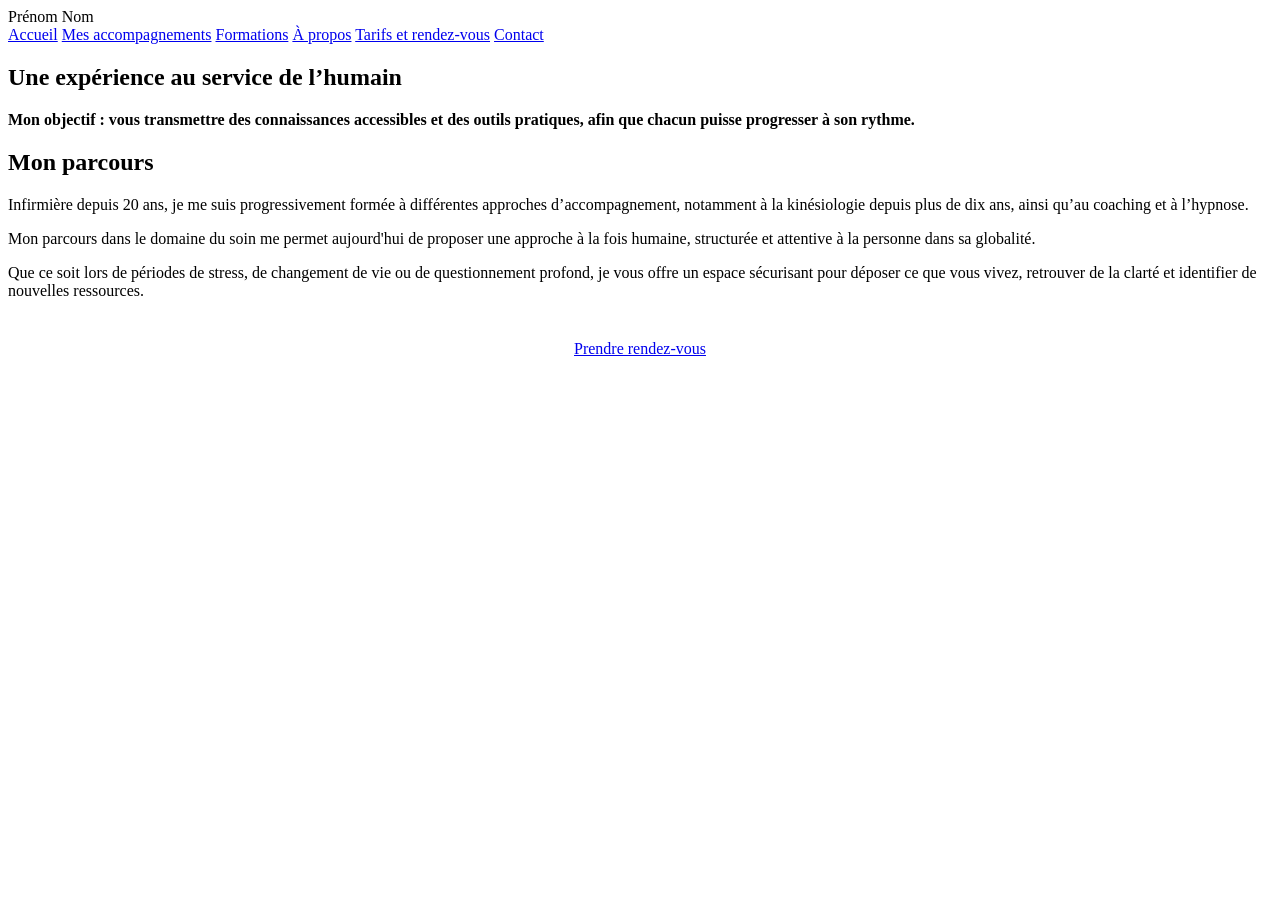
==== a-propos.html @ 7a4c95a4 "Add files via upload" ====
<!DOCTYPE html>
<html lang="fr">
<head>
    <meta charset="UTF-8">
    <meta name="viewport" content="width=device-width, initial-scale=1.0">
    <title>À propos - Coach de Vie</title>
    <link rel="stylesheet" href="style.css">
</head>
<body>

    <!-- MENU DE NAVIGATION -->
    <header>
        <div class="logo">Prénom Nom</div>
        <nav>
            <a href="index.html">Accueil</a>
            <a href="accompagnements.html">Mes accompagnements</a>
            <a href="formations.html">Formations</a>
            <a href="a-propos.html">À propos</a>
            <a href="tarifs-rdv.html">Tarifs et rendez-vous</a>
            <a href="contact.html">Contact</a>
        </nav>
    </header>

    <!-- CONTENU À PROPOS -->
    <section class="hero">
        <h1>Une expérience au service de l’humain</h1>
        <p><strong>Mon objectif : vous transmettre des connaissances accessibles et des outils pratiques, afin que chacun puisse progresser à son rythme.</strong></p>
    </section>

    <div class="fond-alterne">
        <section>
            <h2>Mon parcours</h2>
            <p>Infirmière depuis 20 ans, je me suis progressivement formée à différentes approches d’accompagnement, notamment à la kinésiologie depuis plus de dix ans, ainsi qu’au coaching et à l’hypnose.</p>
            <p>Mon parcours dans le domaine du soin me permet aujourd'hui de proposer une approche à la fois humaine, structurée et attentive à la personne dans sa globalité.</p>
            <p>Que ce soit lors de périodes de stress, de changement de vie ou de questionnement profond, je vous offre un espace sécurisant pour déposer ce que vous vivez, retrouver de la clarté et identifier de nouvelles ressources.</p>
            
            <div style="text-align: center; margin-top: 40px;">
                <a href="tarifs-rdv.html" class="btn-primaire">Prendre rendez-vous</a>
            </div>
        </section>
    </div>

</body>
</html>
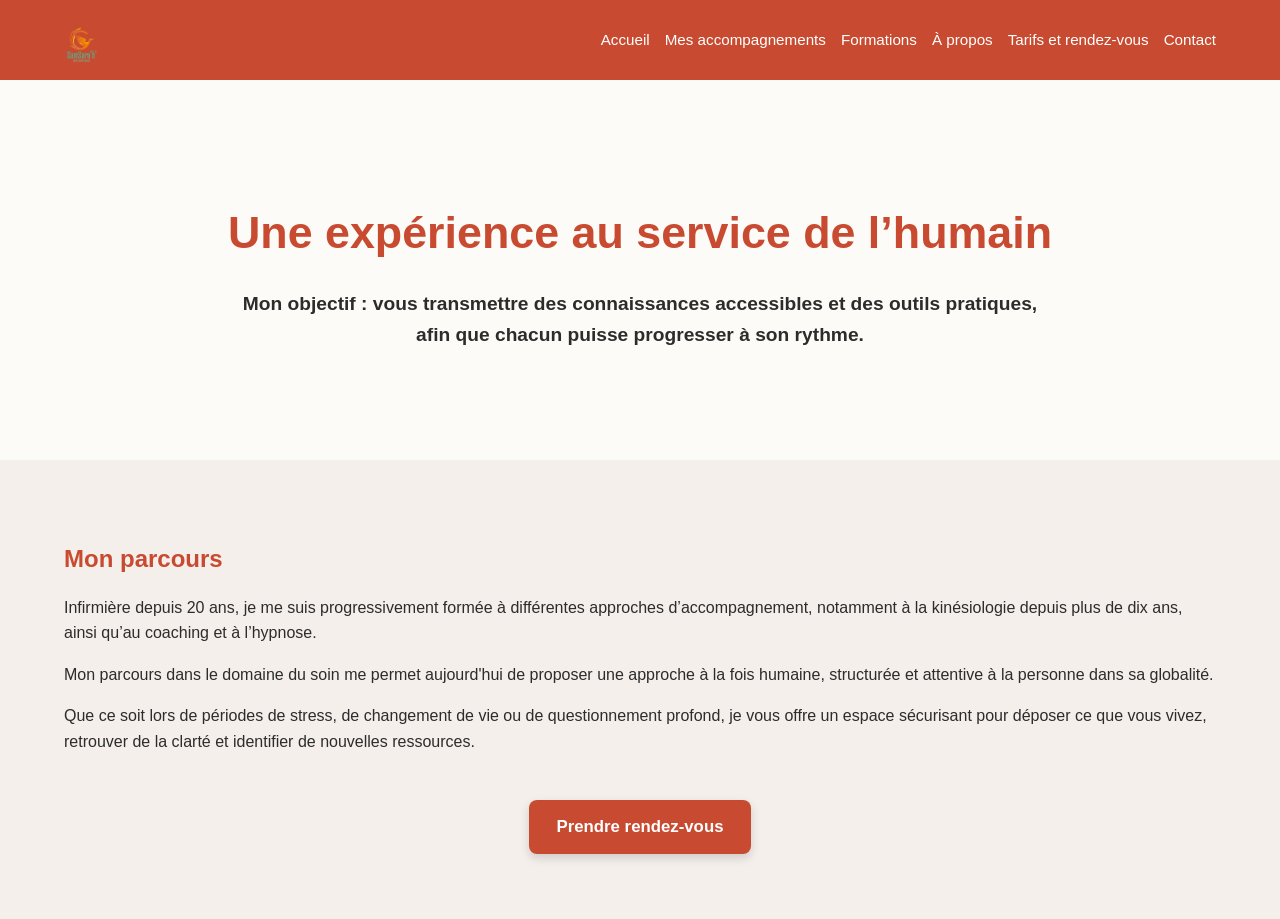
==== commit 25cef71d: "Update a-propos.html" ====
--- a/a-propos.html
+++ b/a-propos.html
@@ -10,7 +10,11 @@
 
     <!-- MENU DE NAVIGATION -->
     <header>
-        <div class="logo">Prénom Nom</div>
+        <div class="logo">
+            <a href="index.html">
+                <img src="logo.png" alt="SamSara'h' Développement" style="height: 50px; vertical-align: middle;">
+            </a>
+        </div>
         <nav>
             <a href="index.html">Accueil</a>
             <a href="accompagnements.html">Mes accompagnements</a>
@@ -41,4 +45,4 @@
     </div>
 
 </body>
-</html>+</html>
--- a/style.css
+++ b/style.css
@@ -0,0 +1,114 @@
+/* --- PALETTE DE COULEURS --- */
+/* --- CHARTE GRAPHIQUE SAMBARA'H DÉVELOPPEMENT --- */
+:root {
+    --fond-clair: #FDFBF7;        /* Blanc cassé chaleureux */
+    --texte-principal: #2C2C2C;   /* Gris foncé très lisible */
+    
+    /* Couleurs issues de vos logos */
+    --rouge-sombre: #C84B31;      /* Rouge/Orange brique (Le rouge du phénix) */
+    --orange-vif: #ED7E5C;        /* L'orangé chaleureux principal */
+    --vert-menthe: #2A9D8F;       /* Vert émeraude/menthe (Infirmière/Addictologie) */
+    --vert-clair: #629460;        /* Vert doux (Coaching) */
+    
+    --fond-section: #F4EFEB;      /* Beige léger pour alterner les blocs */
+}
+
+/* --- BASE --- */
+body {
+    font-family: 'Segoe UI', Tahoma, Geneva, Verdana, sans-serif;
+    color: var(--texte-principal);
+    background-color: var(--fond-clair);
+    margin: 0;
+    padding: 0;
+    line-height: 1.6;
+}
+
+h1, h2, h3 { color: var(--rouge-sombre); margin-bottom: 1rem; }
+a { text-decoration: none; }
+
+/* --- BOUTONS --- */
+.btn-primaire {
+    display: inline-block;
+    background-color: var(--rouge-sombre); /* On utilise le rouge sombre pour un fort contraste */
+    color: white;
+    padding: 14px 28px; /* Un tout petit peu plus grand pour attirer le regard */
+    border-radius: 8px;
+    font-weight: bold;
+    font-size: 1.05rem;
+    box-shadow: 0 4px 10px rgba(0,0,0,0.15); /* Une ombre portée pour le faire "ressortir" du fond */
+    transition: all 0.3s ease;
+    margin: 5px;
+}
+
+.btn-primaire:hover {
+    background-color: var(--orange-vif); /* Au survol, il devient lumineux avec ton bel orangé */
+    transform: translateY(-2px); /* Il fait un petit effet "saut" vers le haut très élégant */
+    box-shadow: 0 6px 15px rgba(0,0,0,0.2);
+}
+
+.btn-secondaire {
+    display: inline-block;
+    background-color: transparent;
+    color: var(--rouge-sombre);
+    padding: 12px 24px;
+    border: 2px solid var(--rouge-sombre);
+    border-radius: 8px;
+    font-weight: bold;
+    transition: all 0.3s ease;
+    margin: 5px;
+}
+
+.btn-secondaire:hover {
+    background-color: var(--rouge-sombre);
+    color: white;
+    transform: translateY(-2px);
+}
+
+/* --- EN-TÊTE / MENU --- */
+header {
+    background-color: var(--rouge-sombre);
+    padding: 15px 5%;
+    display: flex;
+    justify-content: space-between;
+    align-items: center;
+    flex-wrap: wrap;
+}
+.logo { color: white; font-size: 1.5rem; font-weight: bold; }
+nav { display: flex; flex-wrap: wrap; gap: 15px; }
+nav a { color: white; font-size: 0.95rem; transition: color 0.3s; }
+nav a:hover { color: var(--orange-terracotta); }
+
+/* --- SECTIONS GLOBALES --- */
+section {
+    padding: 60px 5%;
+    max-width: 1200px;
+    margin: 0 auto;
+}
+.fond-alterne { background-color: var(--fond-section); max-width: 100%; }
+
+/* --- BANDEAU PRINCIPAL (HERO) --- */
+.hero { text-align: center; padding: 80px 5%; }
+.hero h1 { font-size: 2.8rem; margin-bottom: 20px; }
+.hero p { font-size: 1.2rem; max-width: 800px; margin: 0 auto 30px auto; }
+
+/* --- GRILLES (SERVICES ET ÉTAPES) --- */
+.grille-3 {
+    display: grid;
+    grid-template-columns: repeat(auto-fit, minmax(300px, 1fr));
+    gap: 30px;
+    margin-top: 30px;
+}
+.carte {
+    background: white;
+    padding: 25px;
+    border-radius: 10px;
+    box-shadow: 0 4px 6px rgba(0,0,0,0.05);
+    border-top: 4px solid var(--orange-terracotta);
+}
+
+/* --- ADAPTATION MOBILE --- */
+@media (max-width: 768px) {
+    header { flex-direction: column; text-align: center; }
+    nav { justify-content: center; margin-top: 15px; }
+    .hero h1 { font-size: 2rem; }
+}
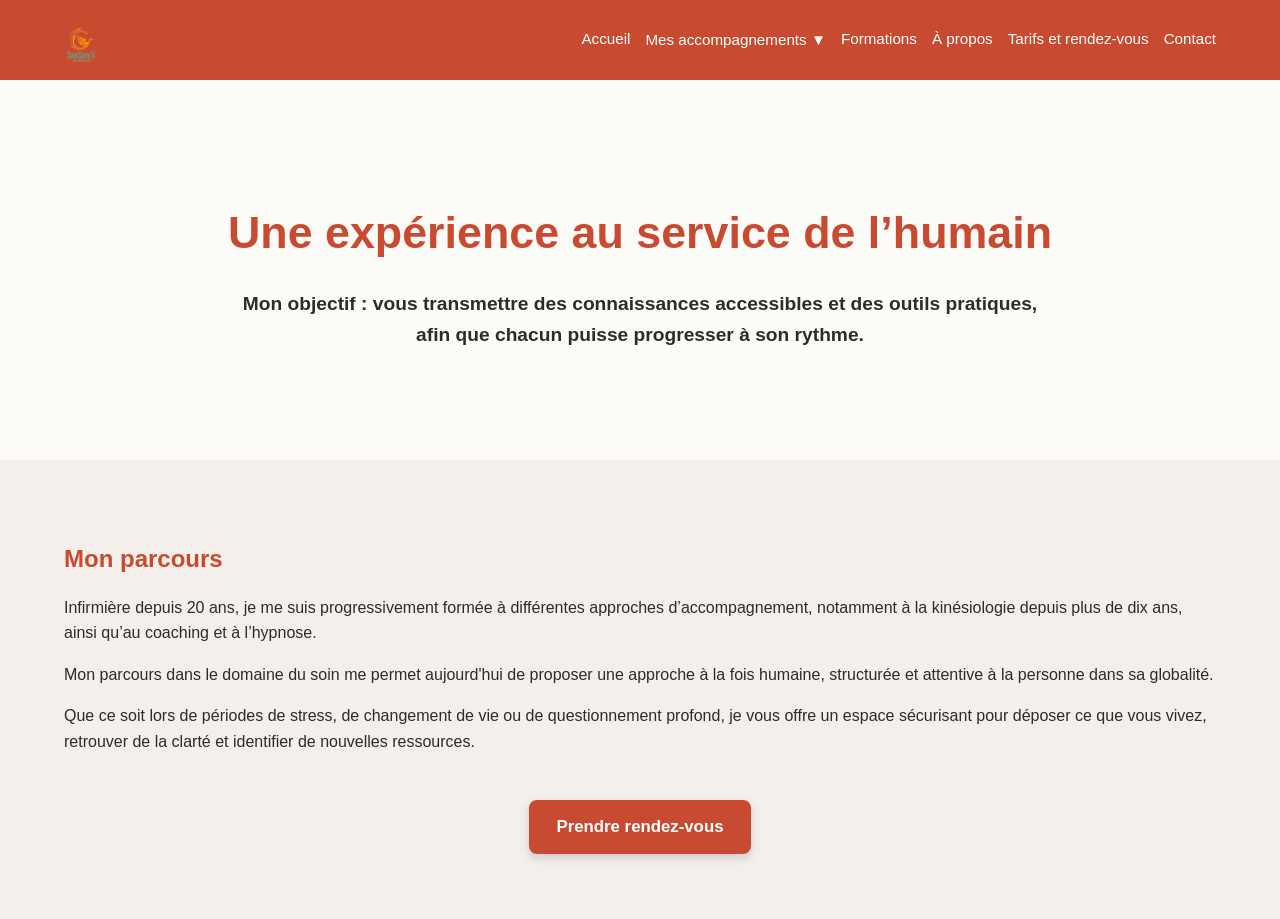
==== commit 152bc97f: "Update a-propos.html" ====
--- a/a-propos.html
+++ b/a-propos.html
@@ -16,13 +16,23 @@
             </a>
         </div>
         <nav>
-            <a href="index.html">Accueil</a>
-            <a href="accompagnements.html">Mes accompagnements</a>
-            <a href="formations.html">Formations</a>
-            <a href="a-propos.html">À propos</a>
-            <a href="tarifs-rdv.html">Tarifs et rendez-vous</a>
-            <a href="contact.html">Contact</a>
-        </nav>
+    <a href="index.html">Accueil</a>
+    
+    <!-- MENU DÉROULANT -->
+    <div class="menu-deroulant">
+        <a href="accompagnements.html" class="lien-principal">Mes accompagnements ▼</a>
+        <div class="sous-menu">
+            <a href="accompagnements.html#kinesiologie">Kinésiologie</a>
+            <a href="accompagnements.html#coaching">Coaching</a>
+            <a href="accompagnements.html#hypnose">Hypnose</a>
+        </div>
+    </div>
+
+    <a href="formations.html">Formations</a>
+    <a href="a-propos.html">À propos</a>
+    <a href="tarifs-rdv.html">Tarifs et rendez-vous</a>
+    <a href="contact.html">Contact</a>
+</nav>
     </header>
 
     <!-- CONTENU À PROPOS -->
--- a/style.css
+++ b/style.css
@@ -111,4 +111,40 @@
     header { flex-direction: column; text-align: center; }
     nav { justify-content: center; margin-top: 15px; }
     .hero h1 { font-size: 2rem; }
-}+}
+/* --- MENU DÉROULANT --- */
+.menu-deroulant {
+    position: relative;
+    display: inline-block;
+}
+
+.sous-menu {
+    display: none; /* Caché par défaut */
+    position: absolute;
+    background-color: var(--rouge-sombre);
+    min-width: 180px;
+    box-shadow: 0px 8px 16px rgba(0,0,0,0.2);
+    border-radius: 6px;
+    z-index: 1;
+    top: 100%;
+    left: 0;
+    padding: 10px 0;
+}
+
+.sous-menu a {
+    color: white;
+    padding: 8px 15px;
+    display: block;
+    text-align: left;
+    font-size: 0.9rem;
+}
+
+.sous-menu a:hover {
+    background-color: var(--orange-vif);
+    color: white;
+}
+
+/* Afficher le menu au survol de la souris */
+.menu-deroulant:hover .sous-menu {
+    display: block;
+}
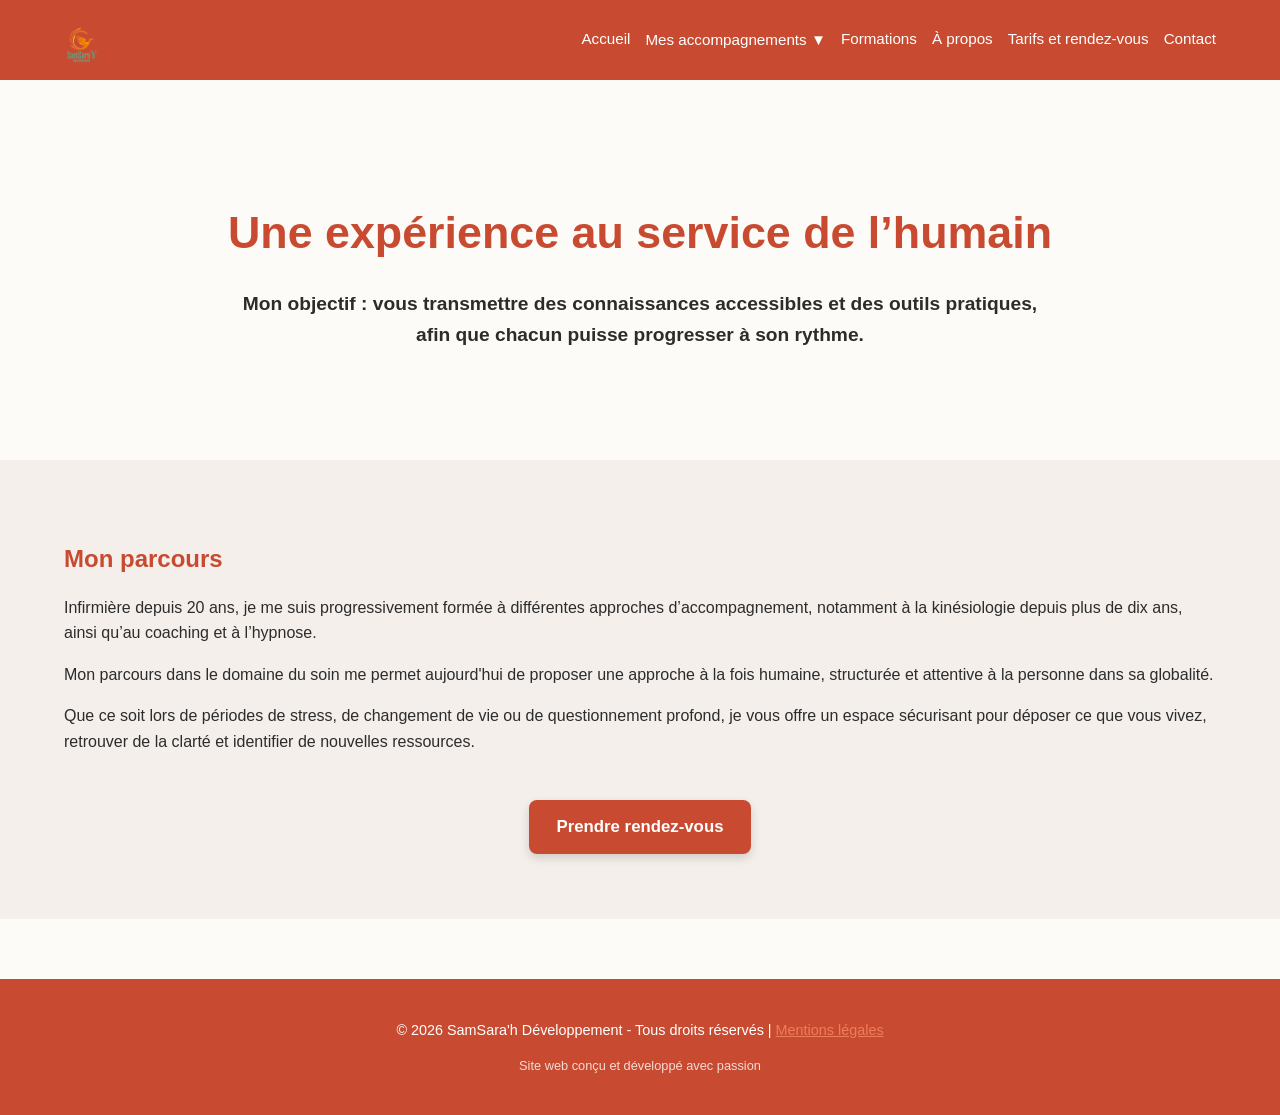
==== commit 8c75adea: "Update a-propos.html" ====
--- a/a-propos.html
+++ b/a-propos.html
@@ -22,9 +22,9 @@
     <div class="menu-deroulant">
         <a href="accompagnements.html" class="lien-principal">Mes accompagnements ▼</a>
         <div class="sous-menu">
-            <a href="accompagnements.html#kinesiologie">Kinésiologie</a>
-            <a href="accompagnements.html#coaching">Coaching</a>
-            <a href="accompagnements.html#hypnose">Hypnose</a>
+            <a href="kinesiologie.html">Kinésiologie</a>
+            <a href="coaching.html">Coaching</a>
+            <a href="hypnose.html">Hypnose</a>
         </div>
     </div>
 
@@ -54,5 +54,11 @@
         </section>
     </div>
 
+    <!-- PIED DE PAGE -->
+    <footer>
+        <p>© 2026 SamSara'h Développement - Tous droits réservés | <a href="mentions-legales.html">Mentions légales</a></p>
+        <p style="font-size: 0.8rem; opacity: 0.8; margin-top: 5px;">Site web conçu et développé avec passion</p>
+    </footer>
+
 </body>
 </html>
--- a/style.css
+++ b/style.css
@@ -148,3 +148,21 @@
 .menu-deroulant:hover .sous-menu {
     display: block;
 }
+/* --- PIED DE PAGE (FOOTER) --- */
+footer {
+    background-color: var(--rouge-sombre);
+    color: white;
+    text-align: center;
+    padding: 25px 5%;
+    margin-top: 60px;
+    font-size: 0.9rem;
+}
+
+footer a {
+    color: var(--orange-vif);
+    text-decoration: underline;
+}
+
+footer a:hover {
+    color: white;
+}
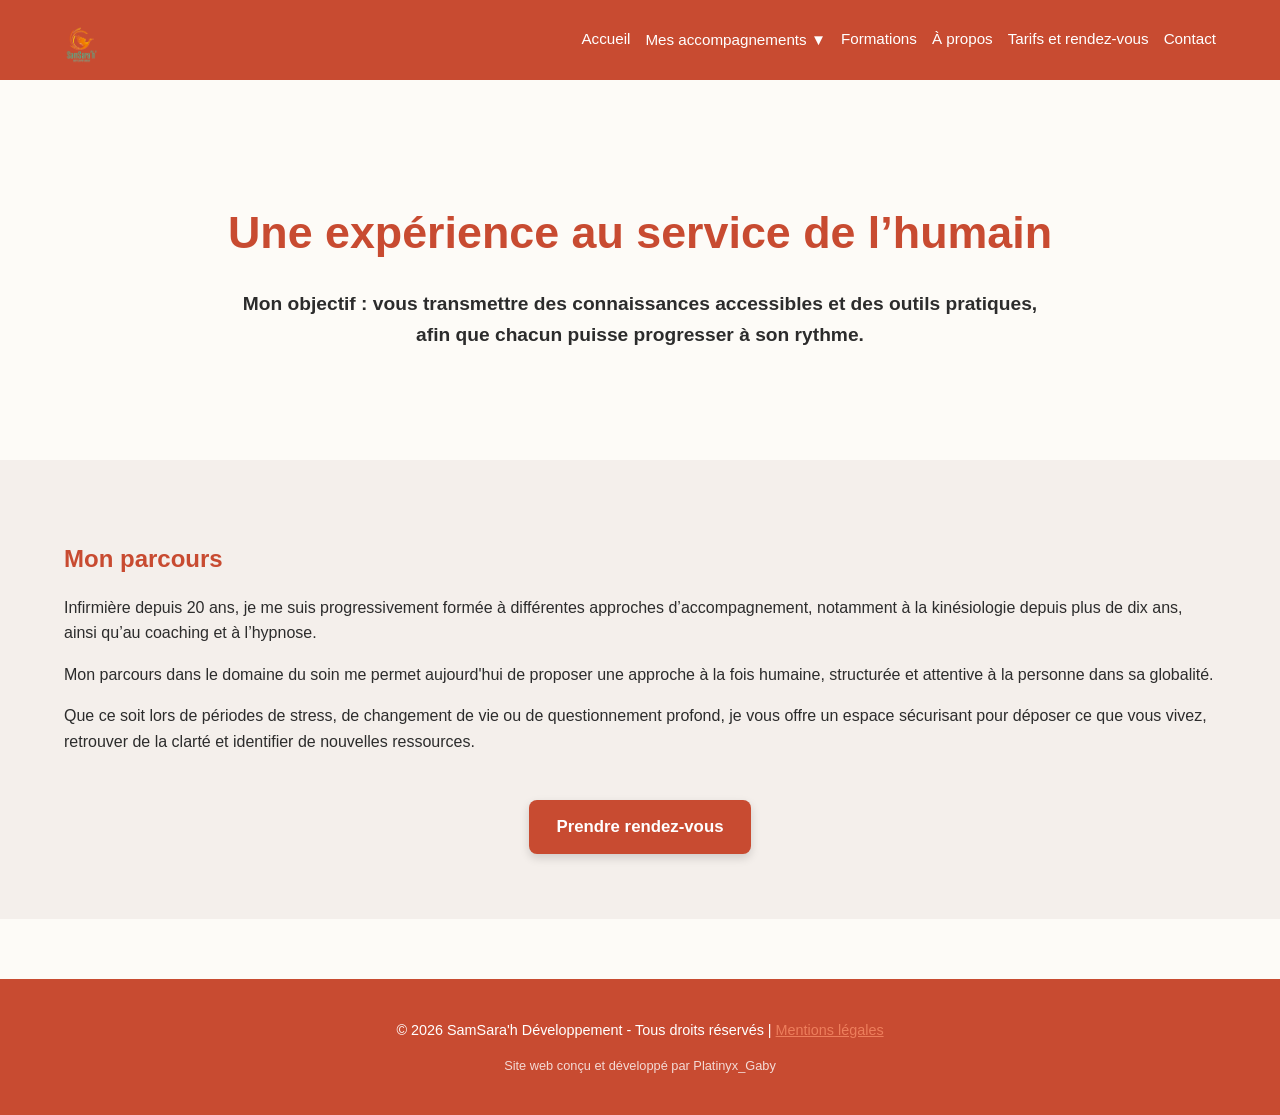
==== commit 926ad0b6: "Update a-propos.html" ====
--- a/a-propos.html
+++ b/a-propos.html
@@ -55,9 +55,9 @@
     </div>
 
     <!-- PIED DE PAGE -->
-    <footer>
+   <footer>
         <p>© 2026 SamSara'h Développement - Tous droits réservés | <a href="mentions-legales.html">Mentions légales</a></p>
-        <p style="font-size: 0.8rem; opacity: 0.8; margin-top: 5px;">Site web conçu et développé avec passion</p>
+        <p style="font-size: 0.8rem; opacity: 0.8; margin-top: 5px;">Site web conçu et développé par Platinyx_Gaby</p>
     </footer>
 
 </body>
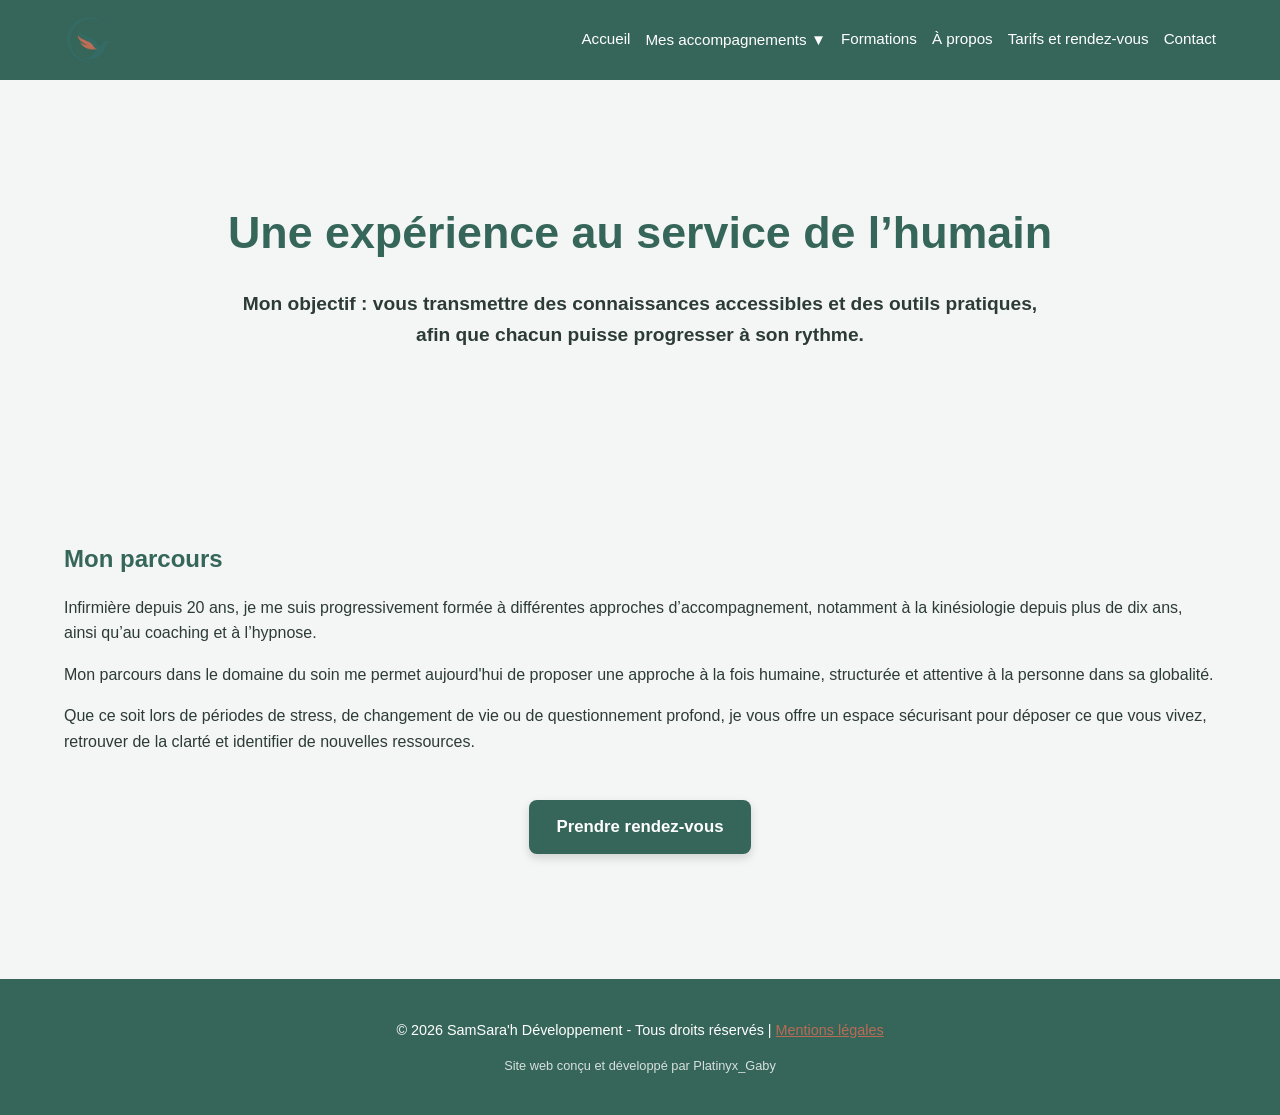
==== commit a18ffa10: "Add files via upload" ====
--- a/a-propos.html
+++ b/a-propos.html
@@ -41,7 +41,7 @@
         <p><strong>Mon objectif : vous transmettre des connaissances accessibles et des outils pratiques, afin que chacun puisse progresser à son rythme.</strong></p>
     </section>
 
-    <div class="fond-alterne">
+    <div class="--fond-clair">
         <section>
             <h2>Mon parcours</h2>
             <p>Infirmière depuis 20 ans, je me suis progressivement formée à différentes approches d’accompagnement, notamment à la kinésiologie depuis plus de dix ans, ainsi qu’au coaching et à l’hypnose.</p>
--- a/style.css
+++ b/style.css
@@ -1,16 +1,11 @@
 /* --- PALETTE DE COULEURS --- */
 /* --- CHARTE GRAPHIQUE SAMBARA'H DÉVELOPPEMENT --- */
+/* --- VARIABLES DE COULEURS (Nouvelle Charte) --- */
 :root {
-    --fond-clair: #FDFBF7;        /* Blanc cassé chaleureux */
-    --texte-principal: #2C2C2C;   /* Gris foncé très lisible */
-    
-    /* Couleurs issues de vos logos */
-    --rouge-sombre: #C84B31;      /* Rouge/Orange brique (Le rouge du phénix) */
-    --orange-vif: #ED7E5C;        /* L'orangé chaleureux principal */
-    --vert-menthe: #2A9D8F;       /* Vert émeraude/menthe (Infirmière/Addictologie) */
-    --vert-clair: #629460;        /* Vert doux (Coaching) */
-    
-    --fond-section: #F4EFEB;      /* Beige léger pour alterner les blocs */
+    --vert-sauge: #36665a;    /* Vert profond du corps de l'oiseau */
+    --terre-cuite: #b96c55;   /* Couleur cuivrée de l'aile */
+    --fond-clair: #f4f6f5;    /* Un blanc très légèrement teinté de vert pour adoucir */
+    --texte-principal: #2d3b37; /* Un gris-vert très foncé pour un texte plus doux que le noir pur */
 }
 
 /* --- BASE --- */
@@ -23,13 +18,13 @@
     line-height: 1.6;
 }
 
-h1, h2, h3 { color: var(--rouge-sombre); margin-bottom: 1rem; }
+h1, h2, h3 { color: var(--vert-sauge); margin-bottom: 1rem; }
 a { text-decoration: none; }
 
 /* --- BOUTONS --- */
 .btn-primaire {
     display: inline-block;
-    background-color: var(--rouge-sombre); /* On utilise le rouge sombre pour un fort contraste */
+    background-color: var(--vert-sauge); /* On utilise le rouge sombre pour un fort contraste */
     color: white;
     padding: 14px 28px; /* Un tout petit peu plus grand pour attirer le regard */
     border-radius: 8px;
@@ -41,7 +36,7 @@
 }
 
 .btn-primaire:hover {
-    background-color: var(--orange-vif); /* Au survol, il devient lumineux avec ton bel orangé */
+    background-color: var(--terre-cuite); /* Au survol, il devient lumineux avec ton bel orangé */
     transform: translateY(-2px); /* Il fait un petit effet "saut" vers le haut très élégant */
     box-shadow: 0 6px 15px rgba(0,0,0,0.2);
 }
@@ -49,9 +44,9 @@
 .btn-secondaire {
     display: inline-block;
     background-color: transparent;
-    color: var(--rouge-sombre);
+    color: var(--vert-sauge);
     padding: 12px 24px;
-    border: 2px solid var(--rouge-sombre);
+    border: 2px solid var(--vert-sauge);
     border-radius: 8px;
     font-weight: bold;
     transition: all 0.3s ease;
@@ -59,14 +54,14 @@
 }
 
 .btn-secondaire:hover {
-    background-color: var(--rouge-sombre);
+    background-color: var(--vert-sauge);
     color: white;
     transform: translateY(-2px);
 }
 
 /* --- EN-TÊTE / MENU --- */
 header {
-    background-color: var(--rouge-sombre);
+    background-color: var(--vert-sauge);
     padding: 15px 5%;
     display: flex;
     justify-content: space-between;
@@ -84,7 +79,7 @@
     max-width: 1200px;
     margin: 0 auto;
 }
-.fond-alterne { background-color: var(--fond-section); max-width: 100%; }
+.--fond-clair { background-color: var(--fond-clair); max-width: 100%; }
 
 /* --- BANDEAU PRINCIPAL (HERO) --- */
 .hero { text-align: center; padding: 80px 5%; }
@@ -121,7 +116,7 @@
 .sous-menu {
     display: none; /* Caché par défaut */
     position: absolute;
-    background-color: var(--rouge-sombre);
+    background-color: var(--vert-sauge);
     min-width: 180px;
     box-shadow: 0px 8px 16px rgba(0,0,0,0.2);
     border-radius: 6px;
@@ -140,7 +135,7 @@
 }
 
 .sous-menu a:hover {
-    background-color: var(--orange-vif);
+    background-color: var(--terre-cuite);
     color: white;
 }
 
@@ -150,7 +145,7 @@
 }
 /* --- PIED DE PAGE (FOOTER) --- */
 footer {
-    background-color: var(--rouge-sombre);
+    background-color: var(--vert-sauge);
     color: white;
     text-align: center;
     padding: 25px 5%;
@@ -159,10 +154,64 @@
 }
 
 footer a {
-    color: var(--orange-vif);
+    color: var(--terre-cuite);
     text-decoration: underline;
 }
 
 footer a:hover {
     color: white;
 }
+/* ========================================= */
+/*   ROUE INTERACTIVE - CORRECTION FINALE    */
+/* ========================================= */
+
+.roue-magique {
+    position: relative;
+    width: 450px;
+    height: 450px;
+    max-width: 90vw;
+    max-height: 90vw;
+    margin: 40px auto;
+    border-radius: 50%;
+}
+
+/* Les 6 parts interactives */
+.part-roue {
+    position: absolute;
+    top: 0; left: 0;
+    width: 100%; height: 100%;
+    background-image: url('infologo.png');
+    background-size: cover;
+    background-position: center;
+    border-radius: 50%;
+    transition: transform 0.3s cubic-bezier(0.175, 0.885, 0.32, 1.275), filter 0.3s ease;
+    cursor: pointer;
+}
+
+/* Le zoom net survol */
+.part-roue:hover {
+    transform: scale(1.10);
+    z-index: 20;
+    filter: brightness(1.05) drop-shadow(0 10px 15px rgba(0,0,0,0.15));
+}
+
+/* Nouvelles coordonnées larges : AUCUN TEXTE COUPÉ */
+.tranche-kine       { clip-path: polygon(50% 50%, 21% 0%, 79% 0%); }
+.tranche-infirmiere { clip-path: polygon(50% 50%, 79% 0%, 100% 0%, 100% 50%); }
+.tranche-scolaire   { clip-path: polygon(50% 50%, 100% 50%, 100% 100%, 79% 100%); }
+.tranche-perso      { clip-path: polygon(50% 50%, 79% 100%, 21% 100%); }
+.tranche-hypnose    { clip-path: polygon(50% 50%, 21% 100%, 0% 100%, 0% 50%); }
+.tranche-formatrice { clip-path: polygon(50% 50%, 0% 50%, 0% 0%, 21% 0%); }
+
+/* Le bouclier Phénix immobile au centre */
+.roue-centre {
+    position: absolute;
+    top: 0; left: 0;
+    width: 100%; height: 100%;
+    background-image: url('infologo.png');
+    background-size: cover;
+    background-position: center;
+    clip-path: circle(27% at 50% 50%);
+    z-index: 50; 
+    pointer-events: none; /* Laisse passer la souris au travers */
+}
